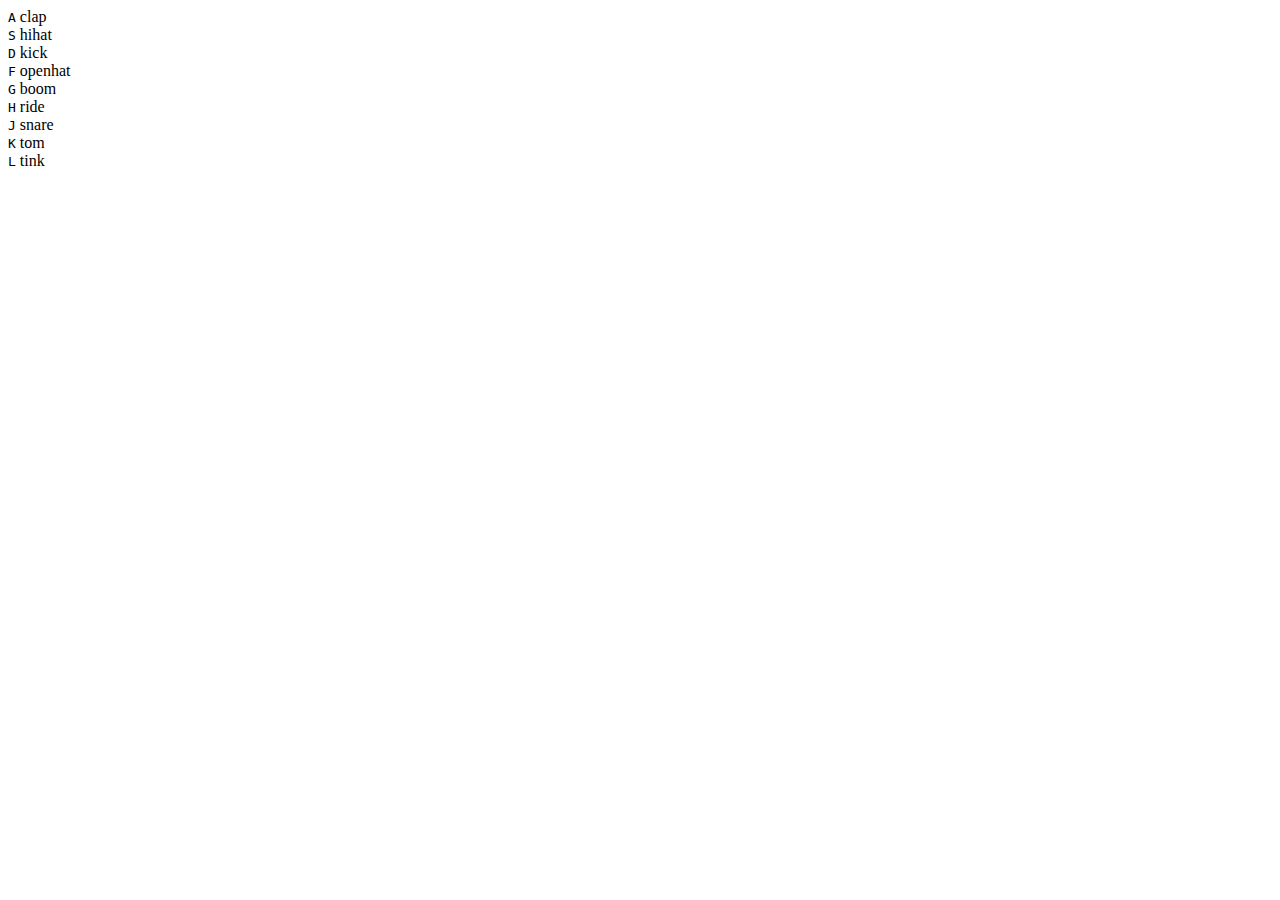
==== drum_kit/index.html @ f8957d34 "JS works" ====
<!DOCTYPE html>
<html lang="en">
  <head>
    <meta charset="UTF-8" />
    <meta name="viewport" content="width=device-width, initial-scale=1.0" />
    <title>Drum Kit</title>
  </head>
  <body>
    <div class="keys">
      <div data-key="65" class="key">
        <kbd>A</kbd>
        <span class="sound">clap</span>
      </div>
      <div data-key="83" class="key">
        <kbd>S</kbd>
        <span class="sound">hihat</span>
      </div>
      <div data-key="68" class="key">
        <kbd>D</kbd>
        <span class="sound">kick</span>
      </div>
      <div data-key="70" class="key">
        <kbd>F</kbd>
        <span class="sound">openhat</span>
      </div>
      <div data-key="71" class="key">
        <kbd>G</kbd>
        <span class="sound">boom</span>
      </div>
      <div data-key="72" class="key">
        <kbd>H</kbd>
        <span class="sound">ride</span>
      </div>
      <div data-key="74" class="key">
        <kbd>J</kbd>
        <span class="sound">snare</span>
      </div>
      <div data-key="75" class="key">
        <kbd>K</kbd>
        <span class="sound">tom</span>
      </div>
      <div data-key="76" class="key">
        <kbd>L</kbd>
        <span class="sound">tink</span>
      </div>
    </div>

    <audio data-key="65" src="sounds/clap.wav"></audio>
    <audio data-key="83" src="sounds/hihat.wav"></audio>
    <audio data-key="68" src="sounds/kick.wav"></audio>
    <audio data-key="70" src="sounds/openhat.wav"></audio>
    <audio data-key="71" src="sounds/boom.wav"></audio>
    <audio data-key="72" src="sounds/ride.wav"></audio>
    <audio data-key="74" src="sounds/snare.wav"></audio>
    <audio data-key="75" src="sounds/tom.wav"></audio>
    <audio data-key="76" src="sounds/tink.wav"></audio>

    <script src="drum.js"></script>
  </body>
</html>
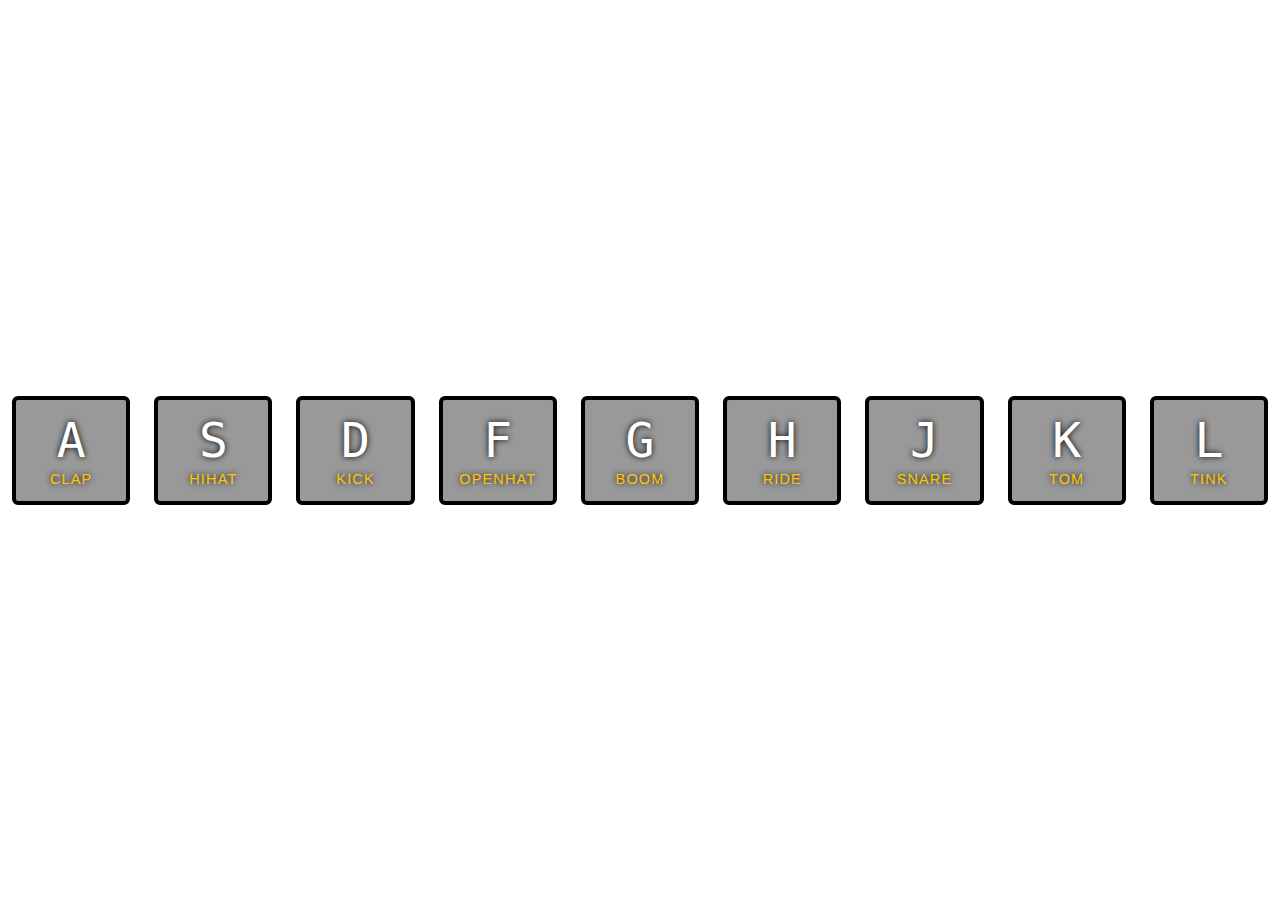
==== commit a94c160e: "Update index.html" ====
--- a/drum_kit/index.html
+++ b/drum_kit/index.html
@@ -3,6 +3,7 @@
   <head>
     <meta charset="UTF-8" />
     <meta name="viewport" content="width=device-width, initial-scale=1.0" />
+    <link rel="stylesheet" href="style.css" />
     <title>Drum Kit</title>
   </head>
   <body>
--- a/drum_kit/style.css
+++ b/drum_kit/style.css
@@ -0,0 +1,52 @@
+html {
+  font-size: 12px;
+  background: url(https://i.imgur.com/b9r5sEL.jpg) bottom center;
+  background-size: cover;
+}
+
+body,
+html {
+  margin: 0;
+  padding: 0;
+  font-family: Arial, Helvetica, sans-serif;
+}
+
+.keys {
+  display: flex;
+  flex: 1;
+  min-height: 100vh;
+  align-items: center;
+  justify-content: center;
+}
+
+.key {
+  border: 0.4rem solid black;
+  border-radius: 0.5rem;
+  margin: 1rem;
+  font-size: 1.5rem;
+  padding: 1rem 0.5rem;
+  transition: all 0.07s ease;
+  width: 10rem;
+  text-align: center;
+  color: white;
+  background: rgba(0, 0, 0, 0.4);
+  text-shadow: 0 0 0.5rem black;
+}
+
+.playing {
+  transform: scale(1.1);
+  border-color: #ffc600;
+  box-shadow: 0 0 1rem #ffc600;
+}
+
+kbd {
+  display: block;
+  font-size: 4rem;
+}
+
+.sound {
+  font-size: 1.2rem;
+  text-transform: uppercase;
+  letter-spacing: 0.1rem;
+  color: #ffc600;
+}
